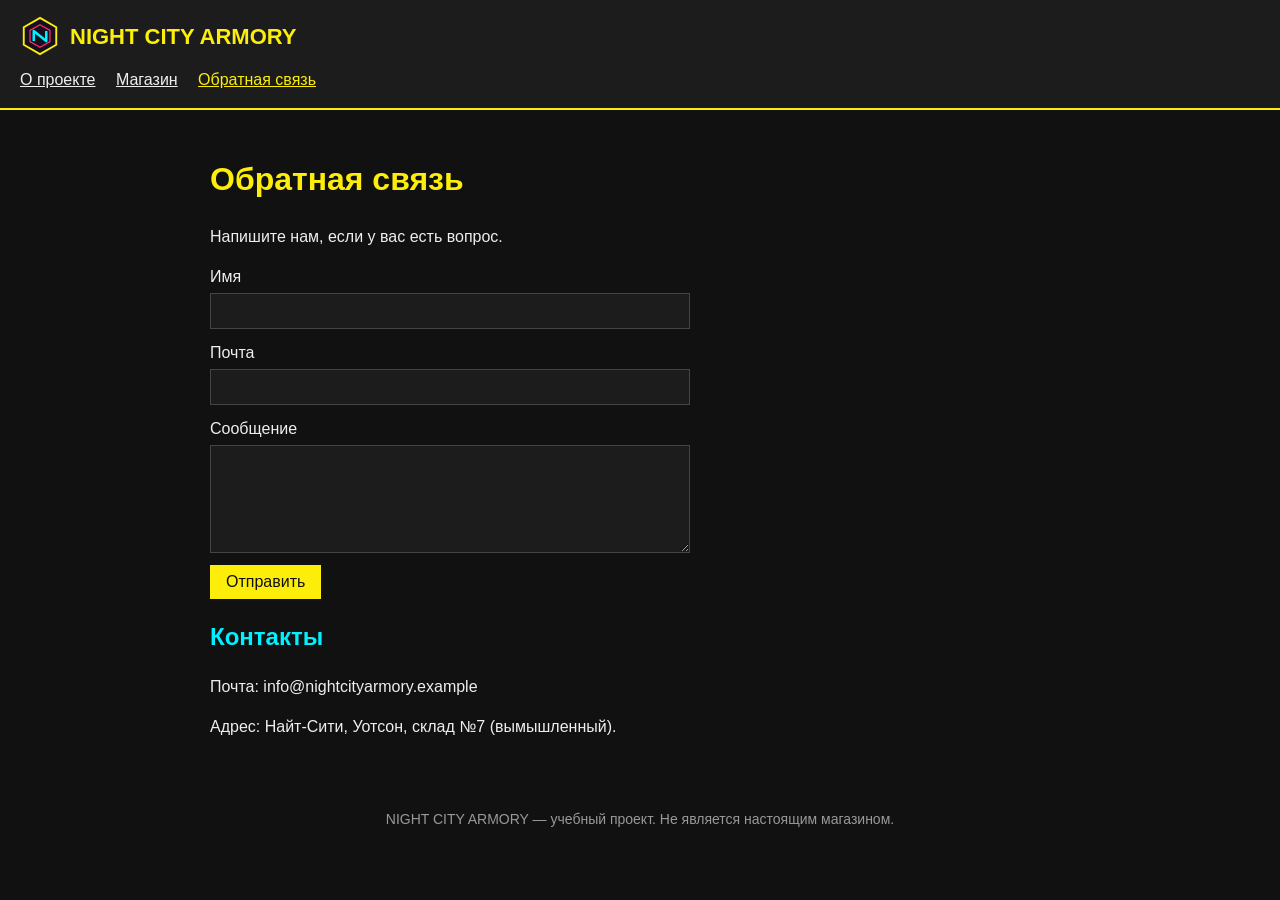
==== contacts.html @ 4a51b79e "add first site files" ====
<!doctype html>
<html lang="ru">
<head>
  <meta charset="UTF-8">
  <meta name="viewport" content="width=device-width, initial-scale=1.0">
  <title>Обратная связь — NIGHT CITY ARMORY</title>
  <link rel="stylesheet" href="style.css">
</head>
<body>
  <header class="header">
    <a class="brand" href="index.html">
      <img src="img/logo.svg" alt="Логотип Night City Armory">
      NIGHT CITY ARMORY
    </a>
    <nav class="menu">
      <a href="index.html">О проекте</a>
      <a href="shop.html">Магазин</a>
      <a href="contacts.html" class="active">Обратная связь</a>
    </nav>
  </header>

  <main class="main">
    <h1>Обратная связь</h1>
    <p>Напишите нам, если у вас есть вопрос.</p>

    <form class="form">
      <label for="name">Имя</label>
      <input type="text" id="name">

      <label for="email">Почта</label>
      <input type="text" id="email">

      <label for="message">Сообщение</label>
      <textarea id="message" rows="5"></textarea>

      <button class="button" type="button">Отправить</button>
    </form>

    <h2>Контакты</h2>
    <p>Почта: info@nightcityarmory.example</p>
    <p>Адрес: Найт-Сити, Уотсон, склад №7 (вымышленный).</p>
  </main>

  <footer class="footer">
    <p>NIGHT CITY ARMORY — учебный проект. Не является настоящим магазином.</p>
  </footer>
</body>
</html>
---- style.css ----
/* Общие настройки */
* { box-sizing: border-box; }

body {
  margin: 0;
  font-family: Arial, sans-serif;
  line-height: 1.5;
  background: #111111;
  color: #eeeeee;
}

/* Шапка и меню */
.header {
  padding: 16px 20px;
  background: #1c1c1c;
  border-bottom: 2px solid #fcee0a;
}

.brand {
  display: flex;
  align-items: center;
  gap: 10px;
  margin-bottom: 12px;
  color: #fcee0a;
  font-size: 22px;
  font-weight: bold;
  text-decoration: none;
}

.brand img { width: 40px; height: 40px; }

.menu a {
  margin-right: 16px;
  color: #eeeeee;
}

.menu a.active { color: #fcee0a; }

/* Содержимое */
.main { max-width: 900px; margin: 0 auto; padding: 24px 20px; }

h1 { color: #fcee0a; }
h2 { color: #00f0ff; }

/* Карточки */
.card {
  margin-bottom: 16px;
  padding: 16px;
  background: #1c1c1c;
  border: 1px solid #444444;
}

.card h3 { margin-top: 0; }
.price { color: #fcee0a; font-weight: bold; }

/* Кнопка и форма */
.button {
  padding: 8px 16px;
  background: #fcee0a;
  color: #111111;
  border: none;
  font-size: 16px;
  cursor: pointer;
}

.form { max-width: 480px; }

.form input, .form textarea {
  display: block;
  width: 100%;
  margin: 4px 0 12px;
  padding: 8px;
  font-size: 16px;
  font-family: inherit;
  background: #1c1c1c;
  color: #eeeeee;
  border: 1px solid #444444;
}

/* Подвал */
.footer {
  padding: 16px;
  text-align: center;
  font-size: 14px;
  color: #999999;
}

/* Адаптив: карточки в 2 колонки на широком экране */
@media (min-width: 768px) {
  .cards { display: flex; flex-wrap: wrap; gap: 16px; }
  .card { width: calc(50% - 8px); margin-bottom: 0; }
}
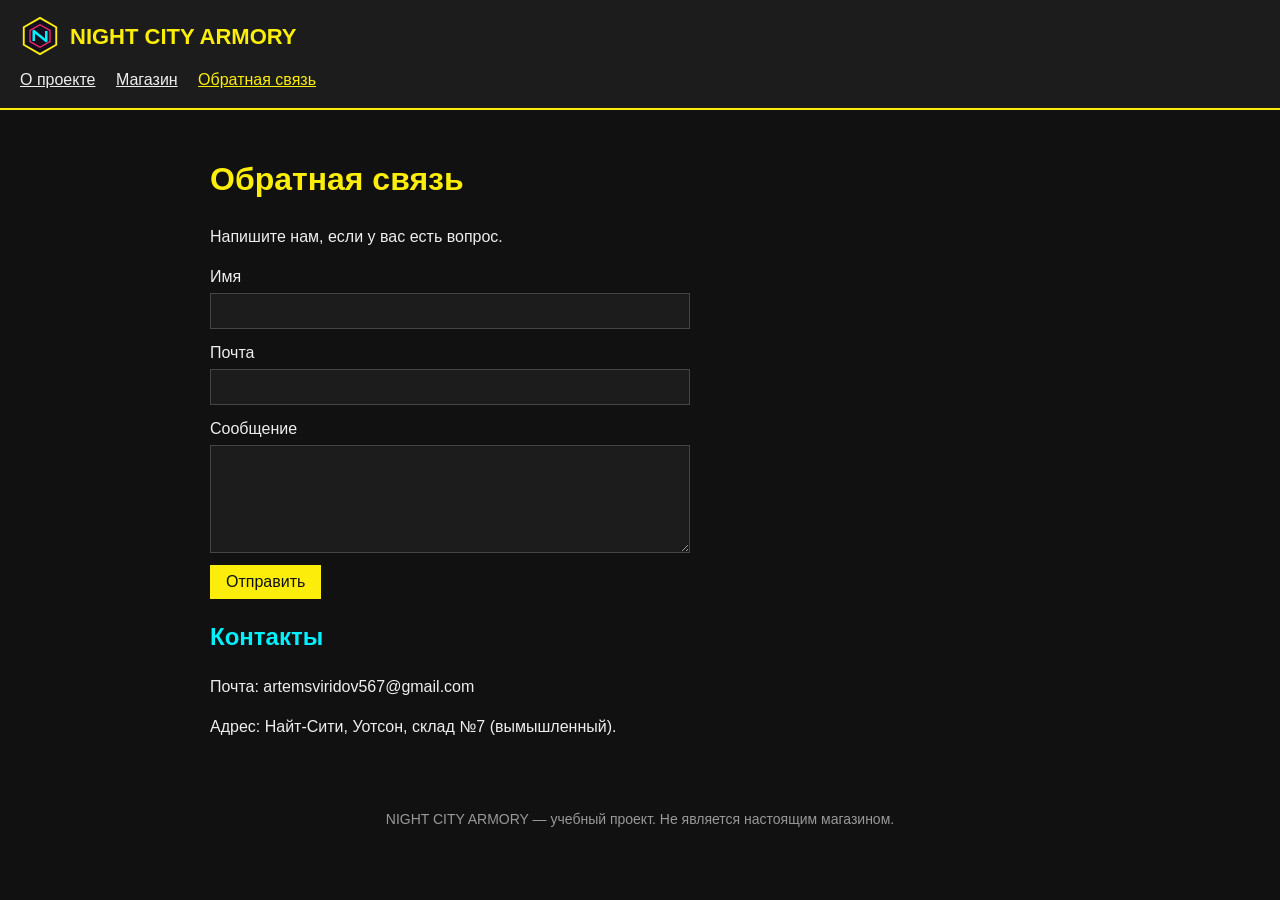
==== commit eab83216: "Update contacts.html" ====
--- a/contacts.html
+++ b/contacts.html
@@ -37,7 +37,7 @@
     </form>
 
     <h2>Контакты</h2>
-    <p>Почта: info@nightcityarmory.example</p>
+    <p>Почта: artemsviridov567@gmail.com</p>
     <p>Адрес: Найт-Сити, Уотсон, склад №7 (вымышленный).</p>
   </main>
 
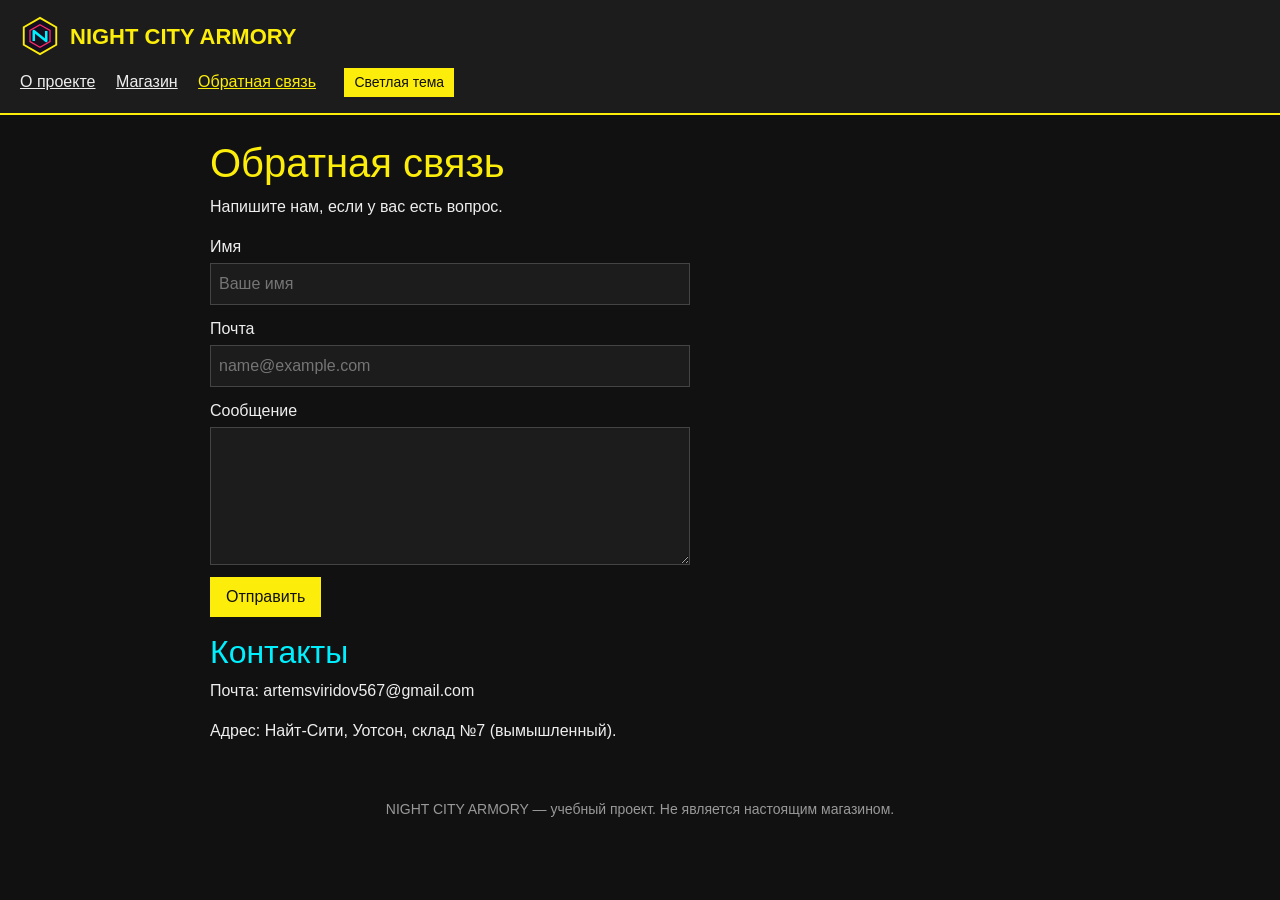
==== commit 526f7c8d: "Add files via upload" ====
--- a/contacts.html
+++ b/contacts.html
@@ -4,7 +4,10 @@
   <meta charset="UTF-8">
   <meta name="viewport" content="width=device-width, initial-scale=1.0">
   <title>Обратная связь — NIGHT CITY ARMORY</title>
+  <link rel="stylesheet" href="https://cdn.jsdelivr.net/npm/bootstrap@5.3.3/dist/css/bootstrap.min.css">
   <link rel="stylesheet" href="style.css">
+  <script src="https://cdn.jsdelivr.net/npm/bootstrap@5.3.3/dist/js/bootstrap.bundle.min.js" defer></script>
+  <script src="script.js" defer></script>
 </head>
 <body>
   <header class="header">
@@ -16,6 +19,7 @@
       <a href="index.html">О проекте</a>
       <a href="shop.html">Магазин</a>
       <a href="contacts.html" class="active">Обратная связь</a>
+      <button id="theme" class="button theme-button" type="button">Светлая тема</button>
     </nav>
   </header>
 
@@ -23,18 +27,19 @@
     <h1>Обратная связь</h1>
     <p>Напишите нам, если у вас есть вопрос.</p>
 
-    <form class="form">
+    <form id="contactForm" class="form">
       <label for="name">Имя</label>
-      <input type="text" id="name">
+      <input type="text" id="name" placeholder="Ваше имя">
 
       <label for="email">Почта</label>
-      <input type="text" id="email">
+      <input type="text" id="email" placeholder="name@example.com">
 
       <label for="message">Сообщение</label>
       <textarea id="message" rows="5"></textarea>
 
-      <button class="button" type="button">Отправить</button>
+      <button class="button" type="submit">Отправить</button>
     </form>
+    <p id="formMessage"></p>
 
     <h2>Контакты</h2>
     <p>Почта: artemsviridov567@gmail.com</p>
--- a/style.css
+++ b/style.css
@@ -1,19 +1,40 @@
-/* Общие настройки */
+/* ===== Цвета (тёмная тема по умолчанию) ===== */
+:root {
+  --bg: #111111;
+  --panel: #1c1c1c;
+  --text: #eeeeee;
+  --border: #444444;
+  --muted: #999999;
+  --yellow: #fcee0a;
+  --cyan: #00f0ff;
+  --button-text: #111111;
+}
+
+/* Светлая тема: включается классом light-theme на body */
+body.light-theme {
+  --bg: #f4f4f4;
+  --panel: #ffffff;
+  --text: #111111;
+  --border: #cccccc;
+  --muted: #666666;
+  --yellow: #8a7d00;
+  --cyan: #007a85;
+}
+
 * { box-sizing: border-box; }
 
 body {
   margin: 0;
   font-family: Arial, sans-serif;
   line-height: 1.5;
-  background: #111111;
-  color: #eeeeee;
+  background: var(--bg);
+  color: var(--text);
 }
 
-/* Шапка и меню */
 .header {
   padding: 16px 20px;
-  background: #1c1c1c;
-  border-bottom: 2px solid #fcee0a;
+  background: var(--panel);
+  border-bottom: 2px solid var(--yellow);
 }
 
 .brand {
@@ -21,7 +42,7 @@
   align-items: center;
   gap: 10px;
   margin-bottom: 12px;
-  color: #fcee0a;
+  color: var(--yellow);
   font-size: 22px;
   font-weight: bold;
   text-decoration: none;
@@ -31,37 +52,40 @@
 
 .menu a {
   margin-right: 16px;
-  color: #eeeeee;
+  color: var(--text);
 }
 
-.menu a.active { color: #fcee0a; }
+.menu a:hover { color: var(--cyan); }
+.menu a.active { color: var(--yellow); }
 
-/* Содержимое */
 .main { max-width: 900px; margin: 0 auto; padding: 24px 20px; }
 
-h1 { color: #fcee0a; }
-h2 { color: #00f0ff; }
+h1 { color: var(--yellow); }
+h2 { color: var(--cyan); }
 
-/* Карточки */
-.card {
+/* Карточки товаров */
+.item {
   margin-bottom: 16px;
   padding: 16px;
-  background: #1c1c1c;
-  border: 1px solid #444444;
+  background: var(--panel);
+  border: 1px solid var(--border);
 }
 
-.card h3 { margin-top: 0; }
-.price { color: #fcee0a; font-weight: bold; }
+.item h3 { margin-top: 0; }
+.price { color: var(--yellow); font-weight: bold; }
 
-/* Кнопка и форма */
 .button {
   padding: 8px 16px;
   background: #fcee0a;
-  color: #111111;
+  color: var(--button-text);
   border: none;
   font-size: 16px;
   cursor: pointer;
 }
+
+.button:hover, a.button:hover { color: var(--button-text); background: #e0d300; }
+
+.theme-button { margin-left: 8px; padding: 4px 10px; font-size: 14px; }
 
 .form { max-width: 480px; }
 
@@ -72,21 +96,45 @@
   padding: 8px;
   font-size: 16px;
   font-family: inherit;
-  background: #1c1c1c;
-  color: #eeeeee;
-  border: 1px solid #444444;
+  background: var(--panel);
+  color: var(--text);
+  border: 1px solid var(--border);
 }
 
-/* Подвал */
 .footer {
   padding: 16px;
   text-align: center;
   font-size: 14px;
-  color: #999999;
+  color: var(--muted);
 }
 
-/* Адаптив: карточки в 2 колонки на широком экране */
 @media (min-width: 768px) {
   .cards { display: flex; flex-wrap: wrap; gap: 16px; }
-  .card { width: calc(50% - 8px); margin-bottom: 0; }
+  .item { width: calc(50% - 8px); margin-bottom: 0; }
 }
+
+.photo {
+  display: block;
+  width: 100%;
+  height: auto;
+  margin: 16px 0;
+  border: 1px solid var(--border);
+}
+
+a.button {
+  display: inline-block;
+  text-decoration: none;
+}
+
+/* Всплывающее окно Bootstrap в цветах сайта */
+.modal-content {
+  background: var(--panel);
+  color: var(--text);
+  border: 1px solid var(--border);
+  border-radius: 0;
+}
+
+.modal-header, .modal-footer { border-color: var(--border); }
+
+/* Запасной вариант, если Bootstrap не загрузился */
+.d-none { display: none !important; }
